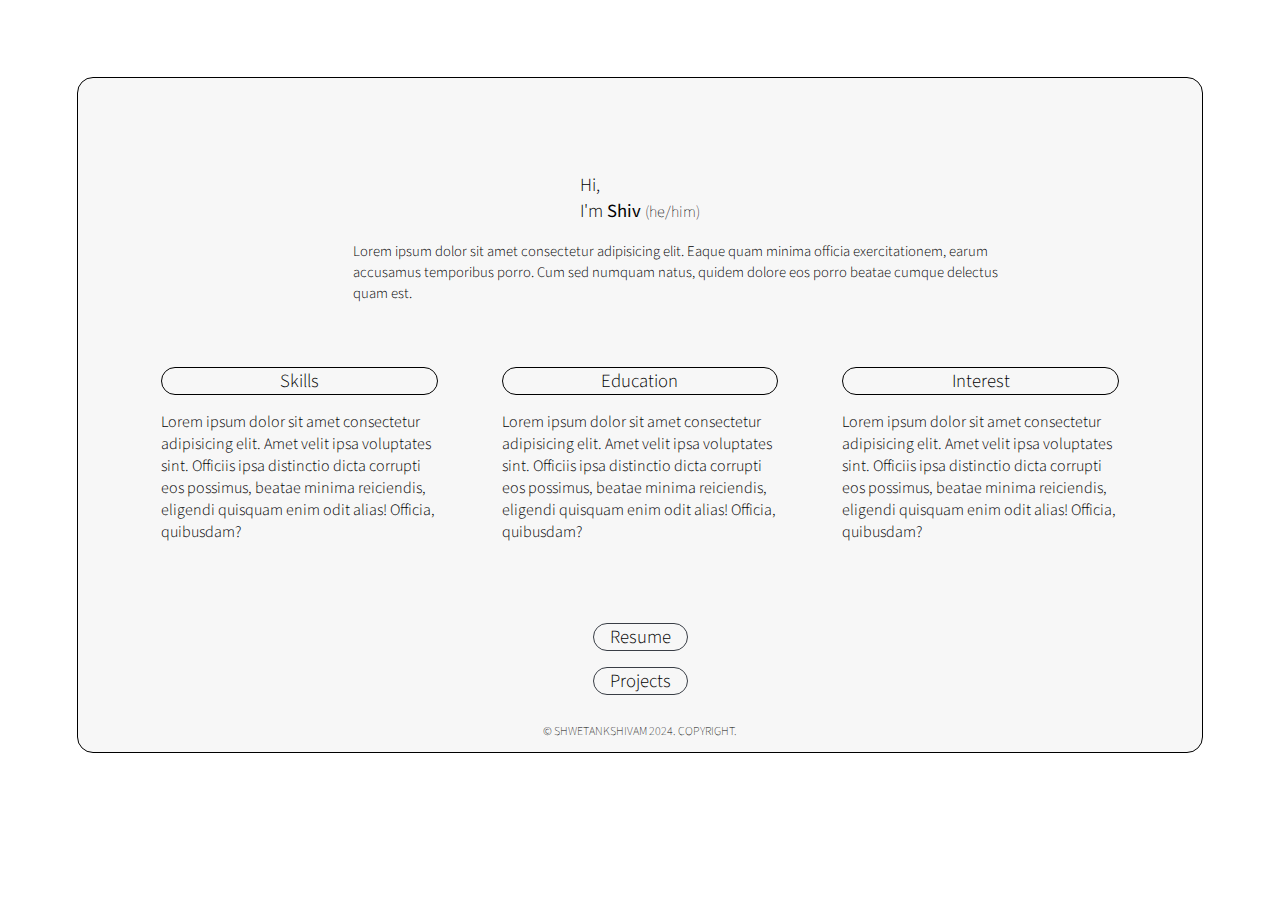
==== index.html @ 5e172fe9 "base of the website with css" ====
<!DOCTYPE html>
<html lang="en">

<head>
  <meta charset="UTF-8">
  <meta name="theme-color" content="#000" />
  <meta http-equiv="X-UA-Compatible" content="IE=edge">
  <meta name="keywords"
    content="shwetankshivam, shwetank, shivam, shwetank shivam, SHWETANKSHIVAM, Shwetankshivam, Shwetank, Shivam, Shwetank Shivam, shwetank's website, shwetank shivam website">
  <meta name="author" content="Shwetank Shivam">
  <meta name="description" content="personal website of Shwetank Shivam">
  <meta name="viewport" content="width=device-width, initial-scale=1.0">
  <title>Shwetank Shivam </title>
  <link rel="stylesheet" type="text/css" href="style.css">
  <title>shwetankshivam</title>
</head>

<body>

  <main>
    <div id="main">
      <p id="name-line">Hi, <br> I'm <span id="name">Shiv </span><span id="pronouns">(he/him)</span></p>
      <p id="about">Lorem ipsum dolor sit amet consectetur adipisicing elit. Eaque quam minima officia exercitationem,
        earum accusamus temporibus porro. Cum sed numquam natus, quidem dolore eos porro beatae cumque delectus quam
        est.</p>
    </div>
    <div class="interest">
      <section id="skills">
        <div id="content">
          <h2 id="title">Skills</h2>
          <p id="t-details">Lorem ipsum dolor sit amet consectetur adipisicing elit. Amet velit ipsa voluptates sint.
            Officiis ipsa distinctio dicta corrupti eos possimus, beatae minima reiciendis, eligendi quisquam enim odit
            alias! Officia, quibusdam?</p>
        </div>
        <div id="content">
          <h2 id="title">Education</h2>
          <p id="t-details">Lorem ipsum dolor sit amet consectetur adipisicing elit. Amet velit ipsa voluptates sint.
            Officiis ipsa distinctio dicta corrupti eos possimus, beatae minima reiciendis, eligendi quisquam enim odit
            alias! Officia, quibusdam?</p>
        </div>
        <div id="content">
          <h2 id="title">Interest</h2>
          <p id="t-details">Lorem ipsum dolor sit amet consectetur adipisicing elit. Amet velit ipsa voluptates sint.
            Officiis ipsa distinctio dicta corrupti eos possimus, beatae minima reiciendis, eligendi quisquam enim odit
            alias! Officia, quibusdam?</p>
        </div>

      </section>
    </div>
    <footer>
      <div>
        <section class="resume">
          <h2 id="buttons"> Resume </h2>
          <h2 id="buttons"> Projects </h2>
        </section>
      </div>
      <div id="copyright">
        <p>© SHWETANKSHIVAM 2024. COPYRIGHT.</p>
      </div>

    </footer>
  </main>


</body>

</html>
---- style.css ----
@font-face {
    font-family: 'Extralight';
    src: url(/fonts/SourceSans3-ExtraLight.ttf) format("TrueType");
}
@font-face {
    font-family: 'light';
    src: url(/fonts/SourceSans3-Light.ttf) format("TrueType");
}
@font-face {
    font-family: 'Regular';
    src: url(/fonts/SourceSans3-Regular.ttf) format("TrueType");
}

:root{
    --clr-main:#f7f7f7;
    --clr-text:#000000;
    --clr-background:#ffffff;
    --clr-border:#393E46;
  
}

body {
    font-family: 'light';
    margin: 0%;
    padding: 0%;
    /* line-height: 1.6;
    word-spacing: 1.4px; */
    color: var(--clr-text);
    background-color: var(--clr-background);
    /* display: flex;
    justify-content: center;
    flex-direction: column;
    align-items: center; */
    
    
  }
main{
    margin: 6%;
    padding: 4% 4%;
    padding-bottom: 0%;
    margin-bottom: 6%;
    background-color: var(--clr-main);
    border-style: solid;
    border-radius: 1rem;
    border-width: 1pt;
    font-size: 12pt;
    
}
#main{
    flex-direction: column;
    display: flex;
    justify-content: center;
    align-items: center;
    padding: 2rem;
    padding-top: 1rem;
    margin-top: 0.5rem;
    margin-bottom: 1rem;
    /* border-style: solid; */
    font-size: 12pt;
    
    
}
#name{
    font-family: 'Regular';
}
#name-line{
    font-size: 14pt;
    margin-bottom: 0.2rem;;
}
#pronouns{
    font-family: 'Extralight';
    font-weight: 100;
    font-size: 12pt;
}
#about{
    flex-direction: column;
    display: flex;
    justify-content: center;
    align-items: center;
    margin-left: 20%;
    margin-right: 10%;
    /* margin-top: 0.3rem; */
    font-size: 11pt;
    /* border-style: solid; */
}

.interest{
    display: flex;
    flex-direction: column;
    align-items: center;
    margin-top: 0%;
    /* border-style: dashed; */
}
#skills{
    display: flex;
    flex-direction: row;
    justify-content: center;
    align-items: center;
    border-color: var(--clr-border);
    

}
#content{
    
    /* border-color: #000000; */
    padding: 1rem;
    margin: 1rem;
    padding-top: 0%;
    margin-top: 0%;

}
#title{
    display: flex;
    align-items: center;
    justify-content: center;
    border-style: solid;
    border-radius: 1rem;
    border-width: 1pt;
}
#t-details{
    display: flex;
    align-items: center;
    justify-content: center;
}


footer{
    display: flex;
    flex-direction: column;
    align-items:center;
    justify-content: space-around;
    /* border-style: solid ; */
    padding-top: 2em;
    

  }

.resume{
    display: flex;
    flex-direction: column;
    align-items: center;
    
    /* border-style: solid; */
    
    
}
h2{
    margin: 0%;
    font-family: 'light';
    font-weight: 150;
    font-size: 14pt;
}

#buttons{
    display: flex;
    align-items: center;
    justify-content: space-evenly;
    border-style: solid;
    border-radius: 1rem;
    border-width: 1pt;
    padding-left: 1rem;
    padding-right: 1rem;
    margin-bottom: 1rem;
    border-color: var(--clr-border);

}

#copyright{
    font-family: 'extralight';
    font-size: 9pt;
    display: flex;
    align-items: center;
    justify-content: center;
    /* border-style: solid; */
    padding-bottom: 0%;
    margin-bottom: 0%;
    font-weight: 200;
}
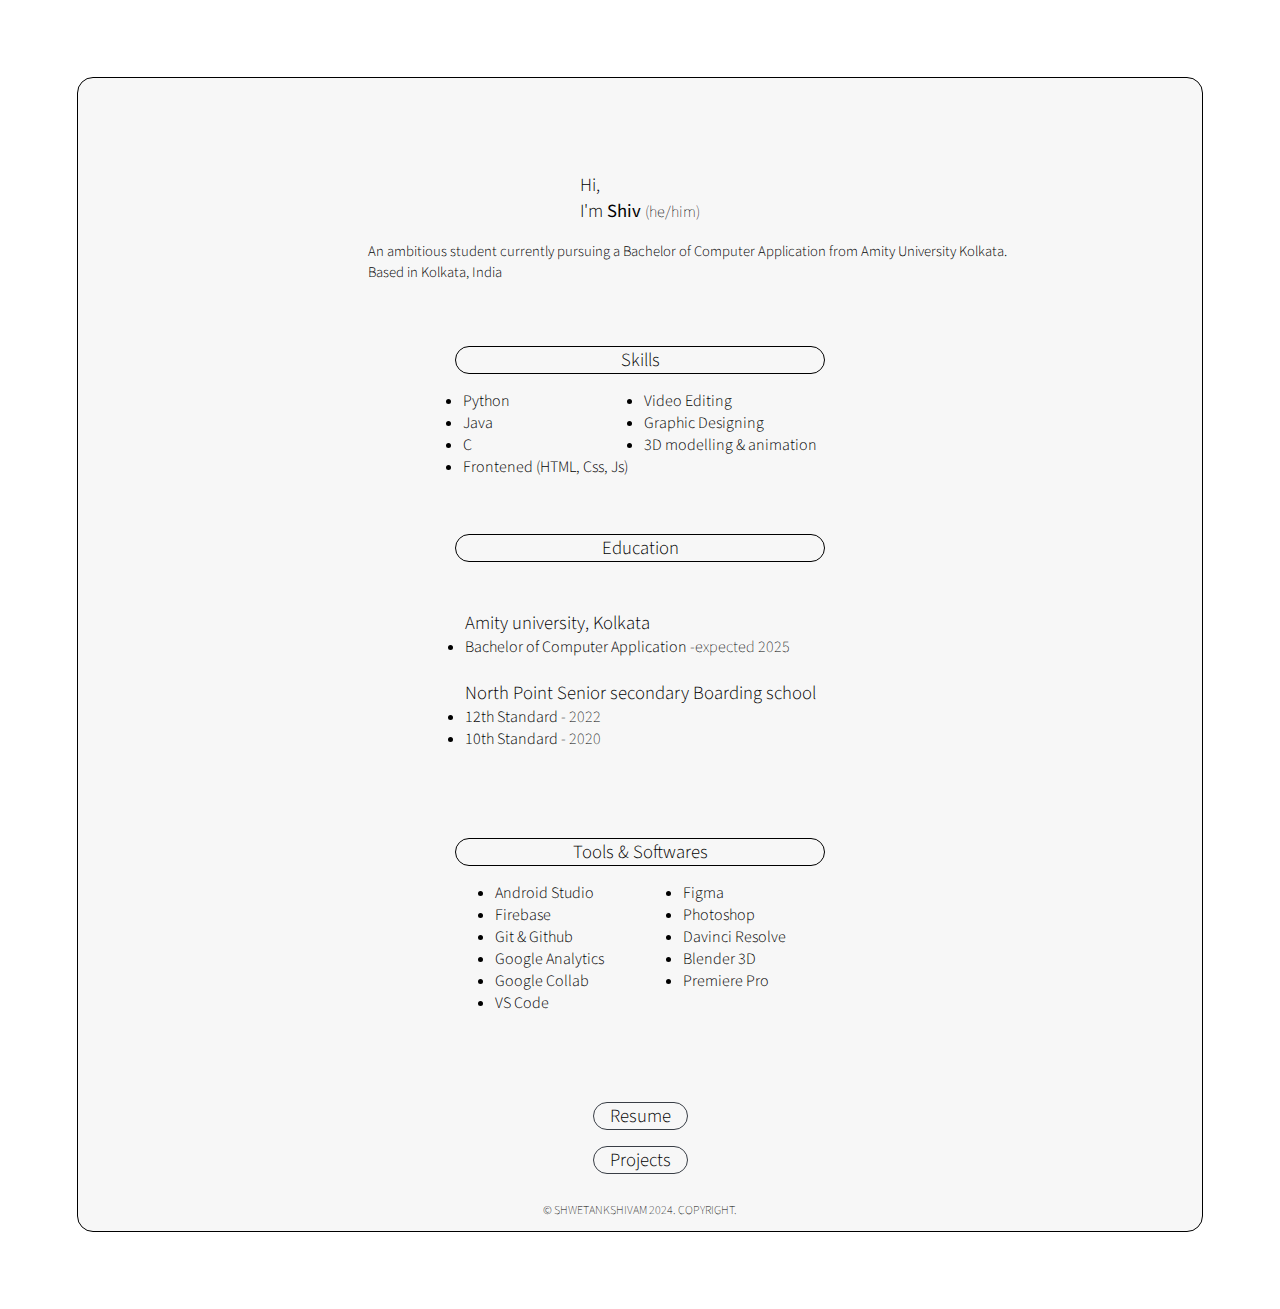
==== commit c5e57a4d: "added resume, added project link, updated details to my contents" ====
--- a/index.html
+++ b/index.html
@@ -20,29 +20,72 @@
   <main>
     <div id="main">
       <p id="name-line">Hi, <br> I'm <span id="name">Shiv </span><span id="pronouns">(he/him)</span></p>
-      <p id="about">Lorem ipsum dolor sit amet consectetur adipisicing elit. Eaque quam minima officia exercitationem,
-        earum accusamus temporibus porro. Cum sed numquam natus, quidem dolore eos porro beatae cumque delectus quam
-        est.</p>
+      <p id="about">An ambitious student currently pursuing a Bachelor of Computer Application from Amity University
+        Kolkata.<br>Based in Kolkata, India </p>
     </div>
     <div class="interest">
       <section id="skills">
         <div id="content">
           <h2 id="title">Skills</h2>
-          <p id="t-details">Lorem ipsum dolor sit amet consectetur adipisicing elit. Amet velit ipsa voluptates sint.
-            Officiis ipsa distinctio dicta corrupti eos possimus, beatae minima reiciendis, eligendi quisquam enim odit
-            alias! Officia, quibusdam?</p>
+          <p id="t-details">
+          <div id="list">
+            <div id="list-items">
+              <li>Python</li>
+              <li>Java</li>
+              <li>C</li>
+              <li>Frontened (HTML, Css, Js)</li>
+            </div>
+            <div id="list-items">
+              <li>Video Editing</li>
+              <li>Graphic Designing</li>
+              <li>3D modelling & animation</li>
+            </div>
+          </div>
+          </p>
         </div>
         <div id="content">
           <h2 id="title">Education</h2>
-          <p id="t-details">Lorem ipsum dolor sit amet consectetur adipisicing elit. Amet velit ipsa voluptates sint.
-            Officiis ipsa distinctio dicta corrupti eos possimus, beatae minima reiciendis, eligendi quisquam enim odit
-            alias! Officia, quibusdam?</p>
+          <p id="t-details">
+          <div id="list">
+            <div id="list-items">
+
+              <p>
+              <h2>Amity university, Kolkata</h2>
+              <li> Bachelor of Computer Application <span id="pronouns"> -expected
+                  2025</span></li> <br>
+              <h2>North Point Senior secondary Boarding school</h2>
+              <li> 12th Standard <span id="pronouns"> -
+                  2022</span></li>
+              <li> 10th Standard <span id="pronouns"> -
+                  2020</span></li>
+              </p>
+
+            </div>
+          </div>
+          </p>
         </div>
         <div id="content">
-          <h2 id="title">Interest</h2>
-          <p id="t-details">Lorem ipsum dolor sit amet consectetur adipisicing elit. Amet velit ipsa voluptates sint.
-            Officiis ipsa distinctio dicta corrupti eos possimus, beatae minima reiciendis, eligendi quisquam enim odit
-            alias! Officia, quibusdam?</p>
+          <h2 id="title"> Tools & Softwares </h2>
+          <p id="t-details">
+          <div id="list">
+            <div id="list-items">
+              <li>Android Studio</li>
+              <li>Firebase</li>
+              <li>Git & Github</li>
+              <li>Google Analytics</li>
+              <li>Google Collab</li>
+              <li>VS Code</li>
+            </div>
+            <div id="list-items">
+
+              <li>Figma</li>
+              <li>Photoshop</li>
+              <li>Davinci Resolve</li>
+              <li>Blender 3D</li>
+              <li>Premiere Pro</li>
+            </div>
+          </div>
+          </p>
         </div>
 
       </section>
@@ -50,8 +93,10 @@
     <footer>
       <div>
         <section class="resume">
-          <h2 id="buttons"> Resume </h2>
-          <h2 id="buttons"> Projects </h2>
+          <!-- <h2 id="buttons"> Resume </h2> -->
+          <h2 id="buttons"> <a href="/docs/resume-Shwetank Shivam.pdf">Resume</a> </h2>
+          <h2 id="buttons"> <a href="http://www.github.com/shwetankshivam">Projects</a> </h2>
+
         </section>
       </div>
       <div id="copyright">
--- a/style.css
+++ b/style.css
@@ -16,7 +16,11 @@
     --clr-text:#000000;
     --clr-background:#ffffff;
     --clr-border:#393E46;
-  
+    --body-font-size:12pt;
+    --title-font-size:14pt;
+    --name-font-size:14pt;
+    --footer-font-size:12pt;
+    --copyright-font-size:9pt;
 }
 
 body {
@@ -33,17 +37,18 @@
     align-items: center; */
     
     
+    
   }
 main{
     margin: 6%;
-    padding: 4% 4%;
+    padding: 4%;
     padding-bottom: 0%;
     margin-bottom: 6%;
     background-color: var(--clr-main);
     border-style: solid;
     border-radius: 1rem;
     border-width: 1pt;
-    font-size: 12pt;
+    font-size: var(--body-font-size);
     
 }
 #main{
@@ -56,7 +61,7 @@
     margin-top: 0.5rem;
     margin-bottom: 1rem;
     /* border-style: solid; */
-    font-size: 12pt;
+    font-size: var(--body-font-size);
     
     
 }
@@ -64,13 +69,13 @@
     font-family: 'Regular';
 }
 #name-line{
-    font-size: 14pt;
+    font-size: var(--name-font-size);
     margin-bottom: 0.2rem;;
 }
 #pronouns{
     font-family: 'Extralight';
     font-weight: 100;
-    font-size: 12pt;
+    font-size: var(--body-font-size);
 }
 #about{
     flex-direction: column;
@@ -92,8 +97,8 @@
     /* border-style: dashed; */
 }
 #skills{
-    display: flex;
-    flex-direction: row;
+    display: grid;
+    /* flex-direction: row; */
     justify-content: center;
     align-items: center;
     border-color: var(--clr-border);
@@ -121,8 +126,29 @@
     display: flex;
     align-items: center;
     justify-content: center;
-}
-
+    /* border-style:dashed; */
+    margin: auto;
+    
+}
+#list{
+    /* border-style: solid; */
+    display: flex;
+    flex-direction: row;
+    align-items:flex-start;
+    justify-content:space-around;
+    margin-top: 0.5em;
+}
+#list-items{
+    /* border-style: dashed; */
+    display: flex;
+    flex-direction: column;
+    align-items:flex-start;
+    justify-content:center;
+    /* border-style: dotted; */
+    padding: .5em;
+    margin-top: 0%;
+
+}
 
 footer{
     display: flex;
@@ -148,7 +174,7 @@
     margin: 0%;
     font-family: 'light';
     font-weight: 150;
-    font-size: 14pt;
+    font-size: var(--title-font-size);
 }
 
 #buttons{
@@ -167,7 +193,7 @@
 
 #copyright{
     font-family: 'extralight';
-    font-size: 9pt;
+    font-size: var(--copyright-font-size);
     display: flex;
     align-items: center;
     justify-content: center;
@@ -175,4 +201,13 @@
     padding-bottom: 0%;
     margin-bottom: 0%;
     font-weight: 200;
+}
+
+a{
+    color: var(--body-font-size);
+    text-decoration: none;
+}
+a.hover{
+    background-color: var(--clr-border);
+    text-decoration: none;
 }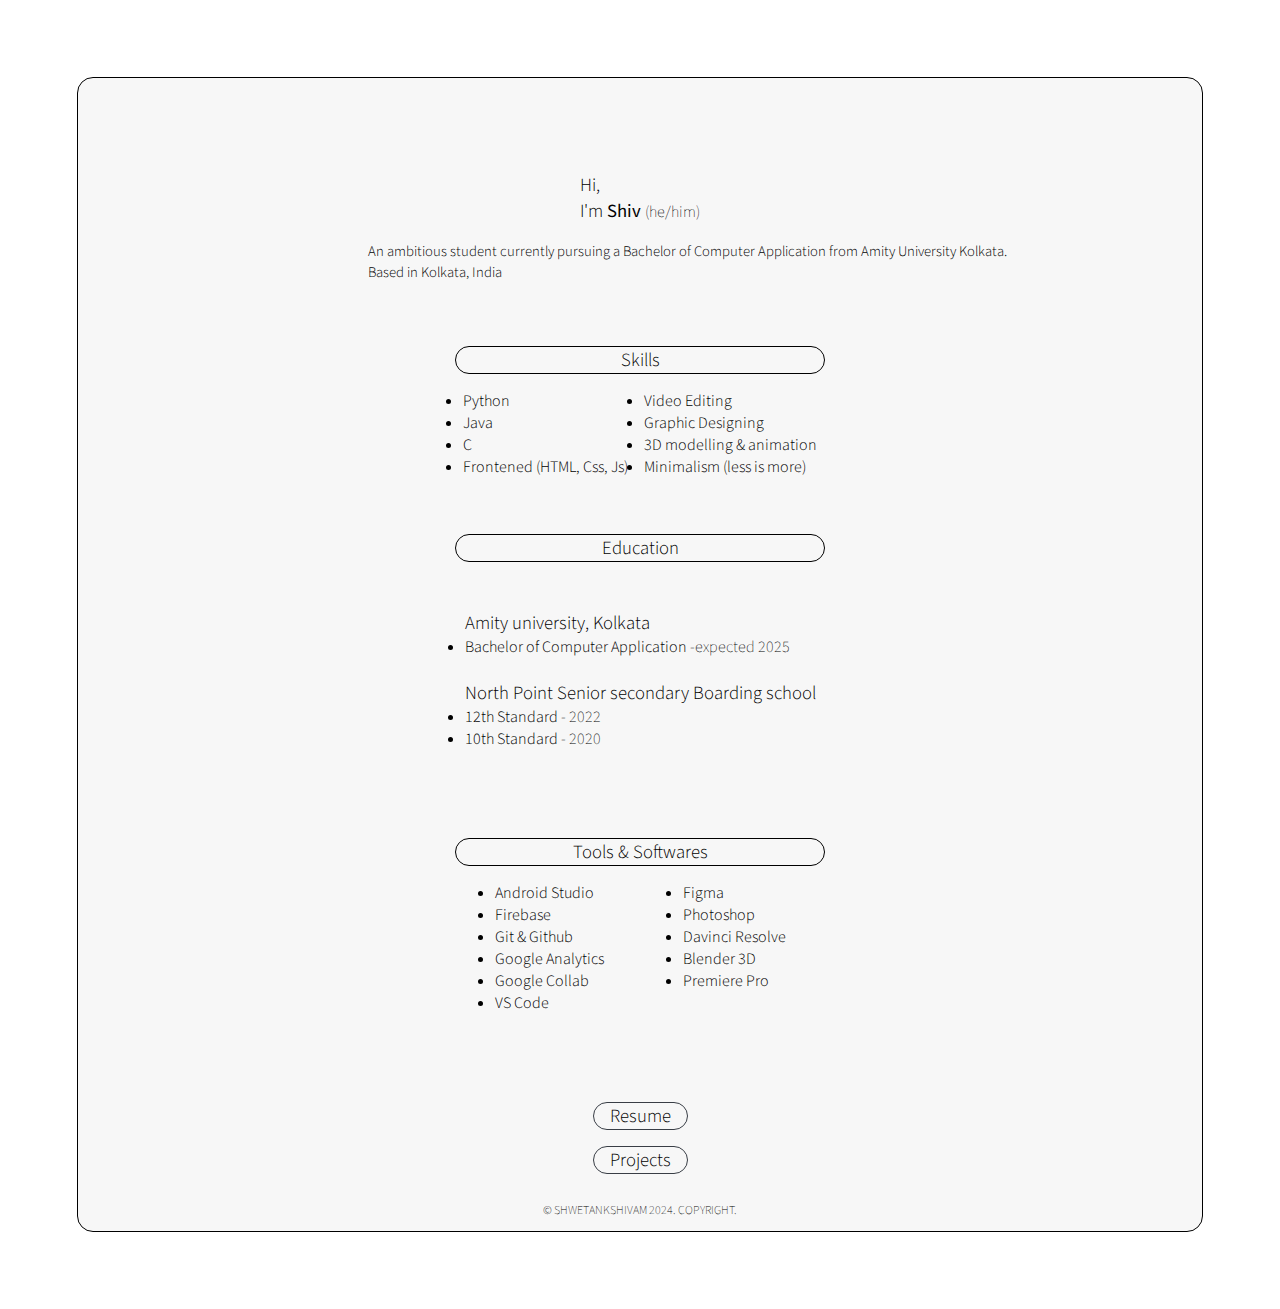
==== commit 2c79b6d0: "updated skills" ====
--- a/index.html
+++ b/index.html
@@ -39,6 +39,7 @@
               <li>Video Editing</li>
               <li>Graphic Designing</li>
               <li>3D modelling & animation</li>
+              <li>Minimalism (less is more)</li>
             </div>
           </div>
           </p>
--- a/style.css
+++ b/style.css
@@ -27,6 +27,7 @@
     font-family: 'light';
     margin: 0%;
     padding: 0%;
+   
     /* line-height: 1.6;
     word-spacing: 1.4px; */
     color: var(--clr-text);
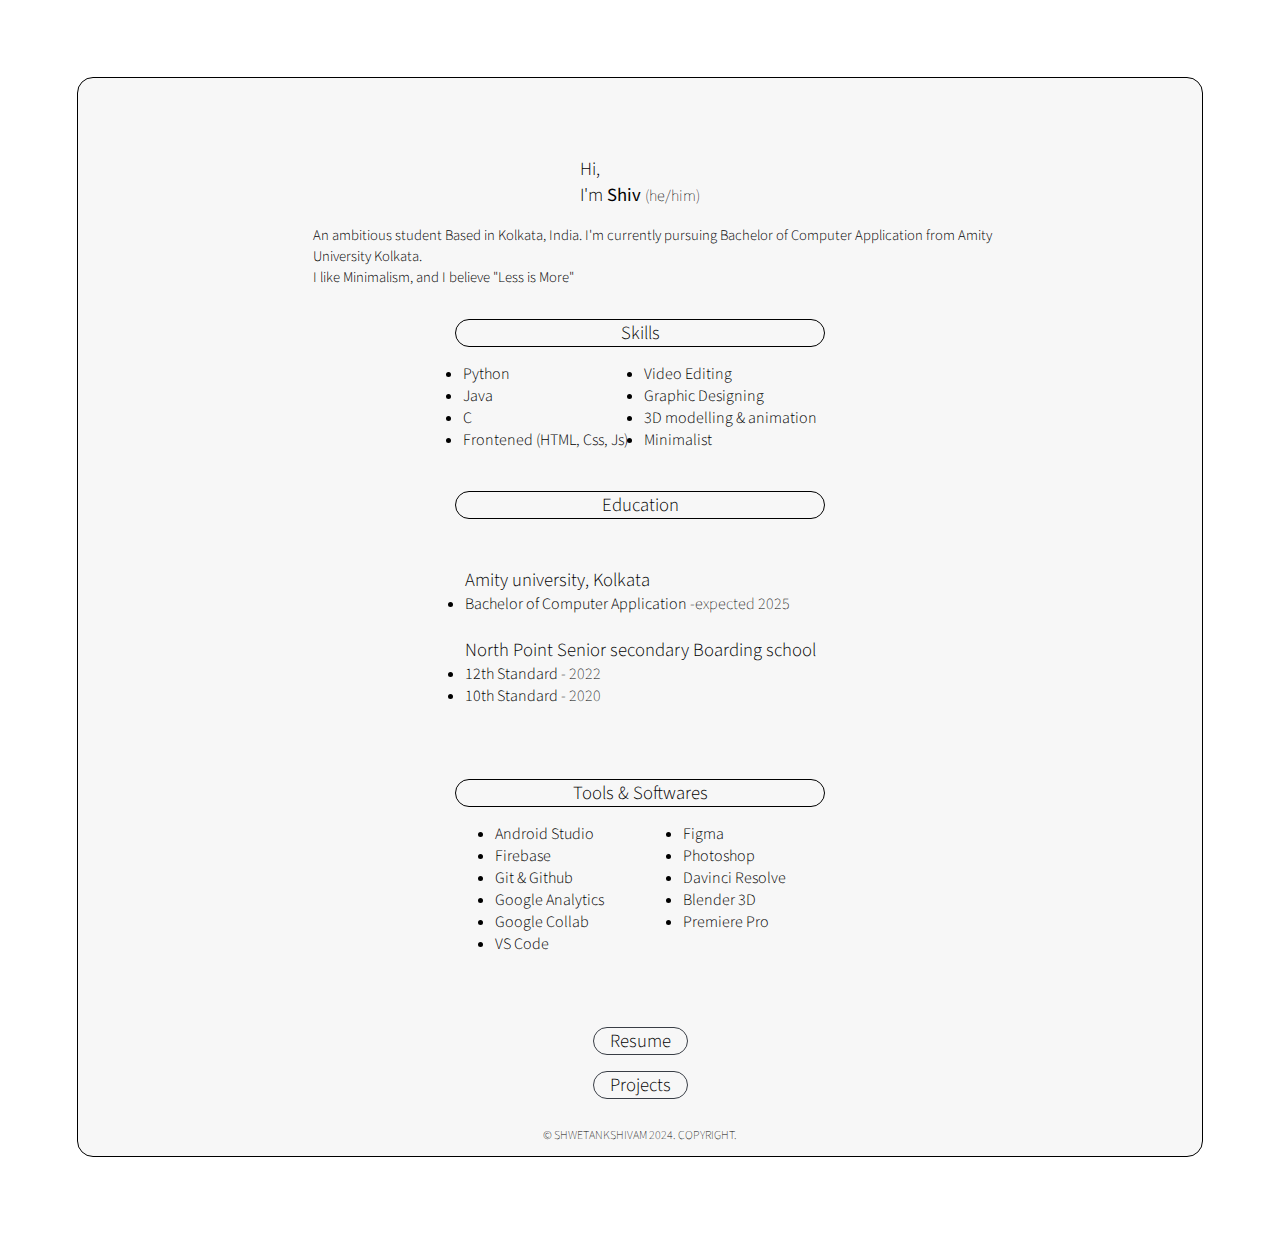
==== commit 3fbca9cb: "fixed styling" ====
--- a/index.html
+++ b/index.html
@@ -19,9 +19,9 @@
 
   <main>
     <div id="main">
-      <p id="name-line">Hi, <br> I'm <span id="name">Shiv </span><span id="pronouns">(he/him)</span></p>
-      <p id="about">An ambitious student currently pursuing a Bachelor of Computer Application from Amity University
-        Kolkata.<br>Based in Kolkata, India </p>
+      <p id="name-line">Hi, <br> I'm <span id="name">Shiv </span> <span id="pronouns">(he/him)</span></p>
+      <p id="about">An ambitious student Based in Kolkata, India. I'm currently pursuing Bachelor of Computer Application from Amity University
+        Kolkata. <br>I like Minimalism, and I believe "Less is More" </p>
     </div>
     <div class="interest">
       <section id="skills">
@@ -39,7 +39,7 @@
               <li>Video Editing</li>
               <li>Graphic Designing</li>
               <li>3D modelling & animation</li>
-              <li>Minimalism (less is more)</li>
+              <li>Minimalist</li>
             </div>
           </div>
           </p>
@@ -49,7 +49,6 @@
           <p id="t-details">
           <div id="list">
             <div id="list-items">
-
               <p>
               <h2>Amity university, Kolkata</h2>
               <li> Bachelor of Computer Application <span id="pronouns"> -expected
@@ -60,7 +59,6 @@
               <li> 10th Standard <span id="pronouns"> -
                   2020</span></li>
               </p>
-
             </div>
           </div>
           </p>
--- a/style.css
+++ b/style.css
@@ -57,8 +57,8 @@
     display: flex;
     justify-content: center;
     align-items: center;
-    padding: 2rem;
-    padding-top: 1rem;
+    padding: 2rem, 1rem;
+    /* padding-top: 1rem; */
     margin-top: 0.5rem;
     margin-bottom: 1rem;
     /* border-style: solid; */
@@ -81,10 +81,11 @@
 #about{
     flex-direction: column;
     display: flex;
-    justify-content: center;
-    align-items: center;
-    margin-left: 20%;
+    justify-content:space-around;
+    align-items: center;
+    margin-left: 10%;
     margin-right: 10%;
+    padding-left: 8%; /* remove padding in media querry */
     /* margin-top: 0.3rem; */
     font-size: 11pt;
     /* border-style: solid; */
@@ -112,7 +113,9 @@
     padding: 1rem;
     margin: 1rem;
     padding-top: 0%;
+    padding-bottom: 0%;
     margin-top: 0%;
+    /* border-style: double; */
 
 }
 #title{
@@ -138,6 +141,7 @@
     align-items:flex-start;
     justify-content:space-around;
     margin-top: 0.5em;
+    margin-bottom: 0%;
 }
 #list-items{
     /* border-style: dashed; */
@@ -145,9 +149,9 @@
     flex-direction: column;
     align-items:flex-start;
     justify-content:center;
-    /* border-style: dotted; */
     padding: .5em;
     margin-top: 0%;
+    margin-bottom: 0%;
 
 }
 
@@ -211,4 +215,4 @@
 a.hover{
     background-color: var(--clr-border);
     text-decoration: none;
-}+}
